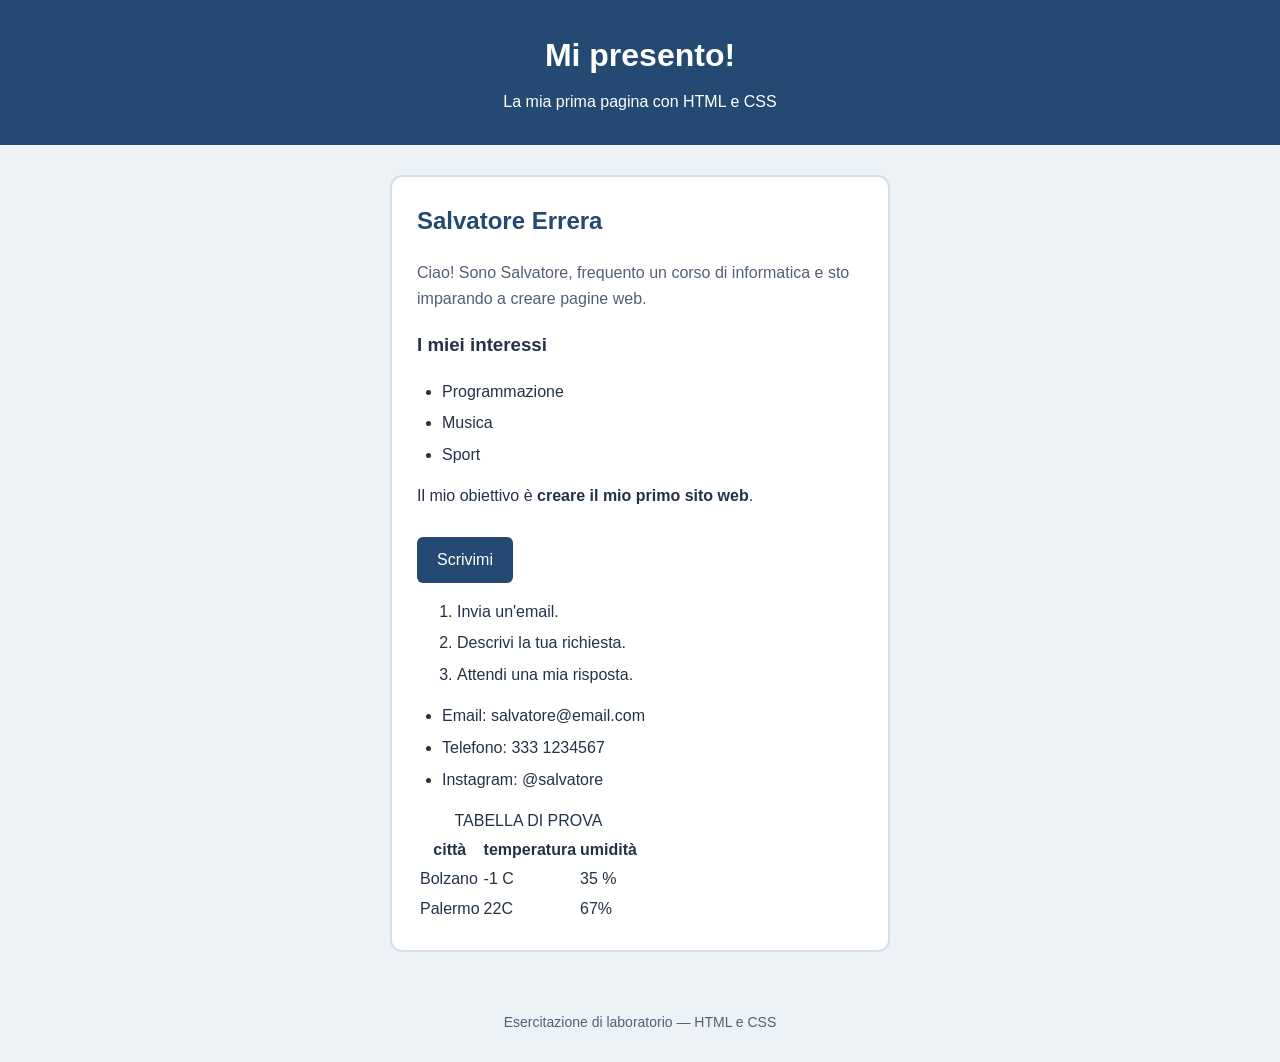
==== index.html @ 808e06b0 "Update index.html" ====
<!DOCTYPE html>
<html lang="it">
<head>
<meta charset="UTF-8">
<meta name="viewport" content="width=device-width, initial-scale=1.0">
<title>La mia scheda personale</title>
<link rel="stylesheet" href="style.css">
</head>
<body>
<!-- Intestazione della pagina -->
<header>
<h1>Mi presento!</h1>
<p>La mia prima pagina con HTML e CSS</p>

</header>
<!-- Contenuto principale -->
<main>
<article class="scheda">
<h2>Salvatore Errera</h2>
<p class="descrizione">
Ciao! Sono Salvatore, frequento un corso di informatica
e sto imparando a creare pagine web.
</p>
<h3>I miei interessi</h3>
<ul>
<li>Programmazione</li>
<li>Musica</li>
<li>Sport</li>
</ul>
<p>
Il mio obiettivo è
<strong>creare il mio primo sito web</strong>.
</p>
<a class="pulsante" href="mailto:salvatore@example.com">
Scrivimi
</a>
<ol>
  <li>Invia un'email.</li>
  <li>Descrivi la tua richiesta.</li>
  <li>Attendi una mia risposta.</li>
</ol>
  <ul>
  <li>Email: salvatore@email.com</li>
  <li>Telefono: 333 1234567</li>
  <li>Instagram: @salvatore</li>
</ul>
  <Table>
    <Caption> TABELLA DI PROVA</Caption>
    <tr> 
     <th>città</th>
    <th>temperatura</th>
    <th>umidità</th>
    </tr>
    <tr> 
    <td>Bolzano</td>
    <td> -1 C </td>
    <td> 35 % </td>
    </tr>
    <tr>
      <td>Palermo</td>
      <td>22C</td>
      <td>67%</td>
    </tr>
  </Table>
</article>
</main>
<!-- Piè di pagina -->
<footer>
<p>Esercitazione di laboratorio — HTML e CSS</p>
</footer>
</body>
</html>
---- style.css ----
/* Include padding e bordi nelle dimensioni degli elementi */
* {
    box-sizing: border-box;
}

/* Aspetto generale della pagina */
body {
    margin: 0;
    font-family: Arial, sans-serif;
    font-size: 16px;
    line-height: 1.6;
    color: #243247;
    background-color: #edf2f7;
}

/* Intestazione */
header {
    padding: 30px 20px;
    text-align: center;
    color: white;
    background-color: #244a73;
}

header h1 {
    margin: 0;
}

header p {
    margin: 8px 0 0;
}

/* Spazio intorno al contenuto principale */
main {
    padding: 30px 20px;
}

/* Scheda personale */
.scheda {
    max-width: 500px;
    margin: 0 auto;
    padding: 25px;
    background-color: white;
    border: 2px solid #d3dfec;
    border-radius: 12px;
}

/* Nome della persona */
.scheda h2 {
    margin-top: 0;
    color: #244a73;
}

/* Paragrafo introduttivo */
.descrizione {
    color: #526174;
}

/* Elenco degli interessi */
ul {
    padding-left: 25px;
}

li {
    margin-bottom: 6px;
}

/* Collegamento con aspetto di pulsante */
.pulsante {
    display: inline-block;
    margin-top: 12px;
    padding: 10px 20px;
    color: white;
    background-color: #244a73;
    border-radius: 6px;
    text-decoration: none;
}

/* Aspetto del collegamento al passaggio del mouse */
.pulsante:hover {
    background-color: #17334f;
}

/* Evidenza del collegamento quando selezionato con la tastiera */
.pulsante:focus-visible {
    outline: 3px solid #b54e00;
    outline-offset: 4px;
}

/* Piè di pagina */
footer {
    padding: 15px;
    text-align: center;
    font-size: 14px;
    color: #526174;
}
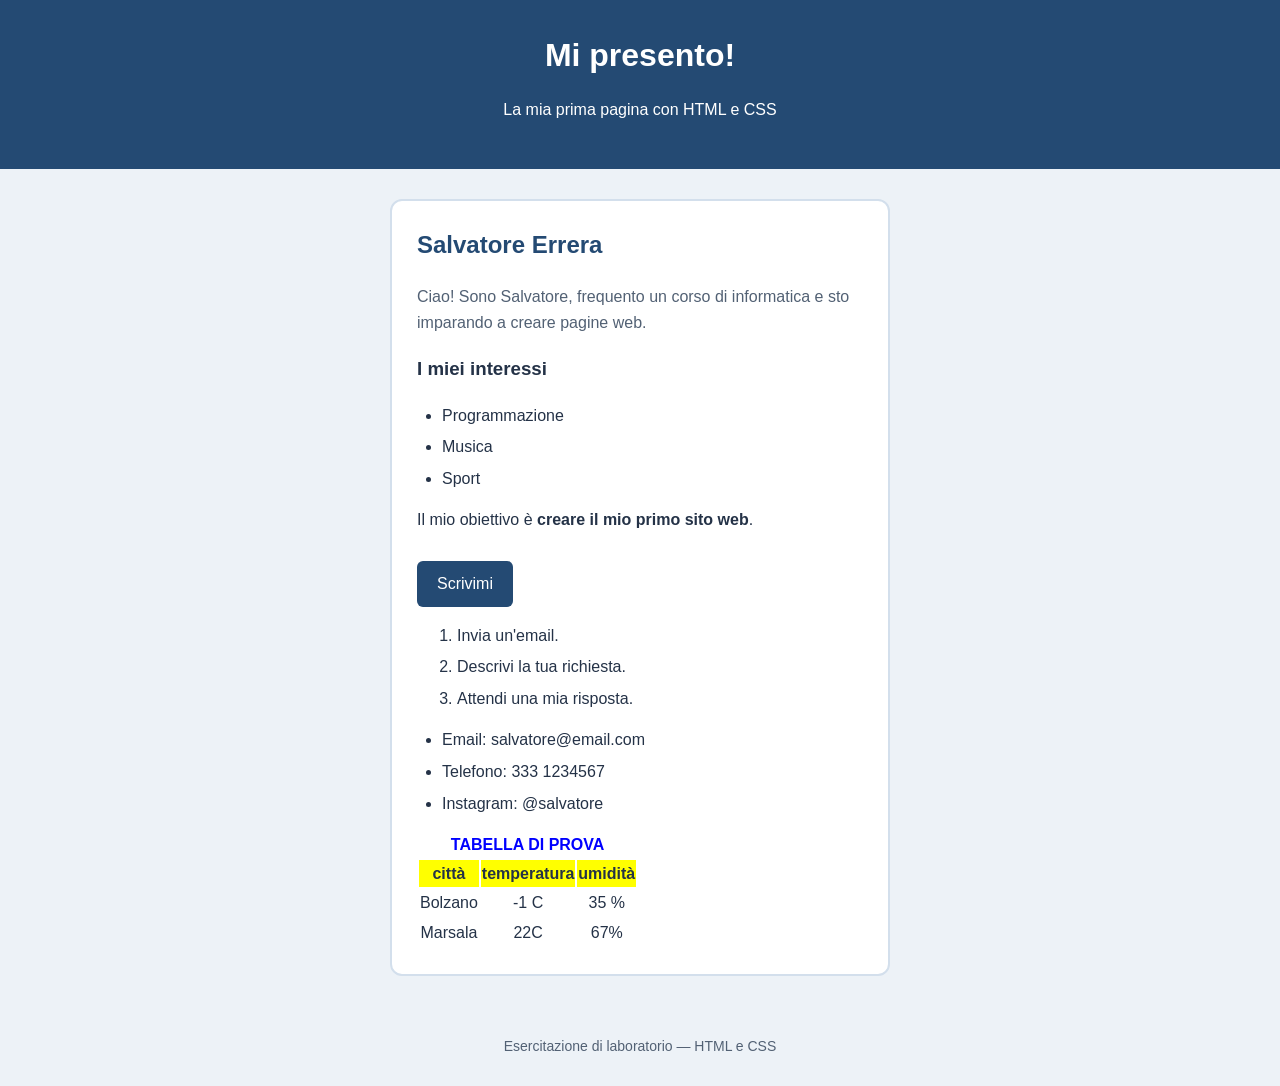
==== commit 77e51ef5: "Update index.html" ====
--- a/index.html
+++ b/index.html
@@ -48,8 +48,8 @@
     <Caption> TABELLA DI PROVA</Caption>
     <tr> 
      <th>città</th>
-    <th>temperatura</th>
-    <th>umidità</th>
+     <th>temperatura</th>
+     <th>umidità</th>
     </tr>
     <tr> 
     <td>Bolzano</td>
@@ -57,9 +57,9 @@
     <td> 35 % </td>
     </tr>
     <tr>
-      <td>Palermo</td>
-      <td>22C</td>
-      <td>67%</td>
+    <td>Marsala</td>
+    <td>22C</td>
+    <td>67%</td>
     </tr>
   </Table>
 </article>
--- a/style.css
+++ b/style.css
@@ -24,7 +24,49 @@
 header h1 {
     margin: 0;
 }
-
+<!DOCTYPE html>
+<html>
+<head>
+<meta charset="UTF-8">
+<title>Meteo Città</title>
+<style>
+table, th, td {
+    border: 1px solid black;
+    border-collapse: collapse;
+}
+caption {
+    font-weight: bold;
+    color: blue;
+}
+th {
+    background-color: yellow;
+}
+td {
+    text-align: center;
+}
+</style>
+</head>
+<body>
+<table style="width:50%;">
+<caption>METEO CITTÀ</caption>
+<tr>
+    <th>Città</th>
+    <th>Temperatura</th>
+    <th>Umidità</th>
+</tr>
+<tr>
+    <td>Bolzano</td>
+    <td>-1 °C</td>
+    <td>35%</td>
+</tr>
+<tr>
+    <td>Palermo</td>
+    <td>22 °C</td>
+    <td>67%</td>
+</tr>
+</table>
+</body>
+</html>
 header p {
     margin: 8px 0 0;
 }
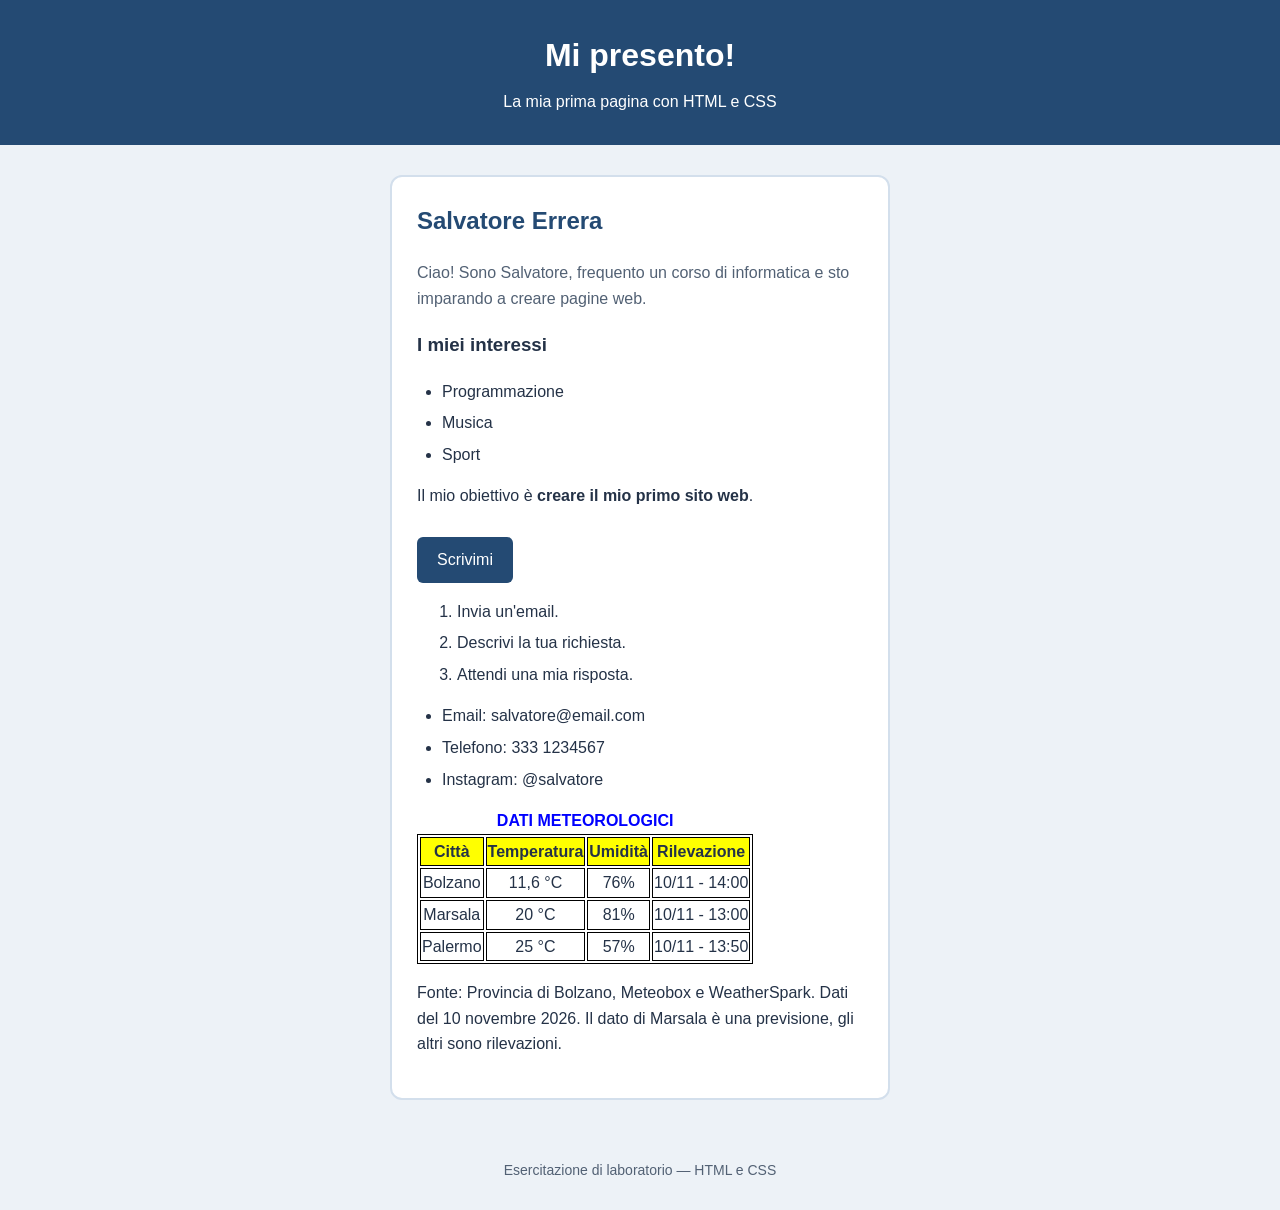
==== commit 6e71a166: "Update index.html" ====
--- a/index.html
+++ b/index.html
@@ -44,24 +44,43 @@
   <li>Telefono: 333 1234567</li>
   <li>Instagram: @salvatore</li>
 </ul>
-  <Table>
-    <Caption> TABELLA DI PROVA</Caption>
-    <tr> 
-     <th>città</th>
-     <th>temperatura</th>
-     <th>umidità</th>
+<table>
+    <caption>DATI METEOROLOGICI</caption>
+
+    <tr>
+        <th>Città</th>
+        <th>Temperatura</th>
+        <th>Umidità</th>
+        <th>Rilevazione</th>
     </tr>
-    <tr> 
-    <td>Bolzano</td>
-    <td> -1 C </td>
-    <td> 35 % </td>
+
+    <tr>
+        <td>Bolzano</td>
+        <td>11,6 °C</td>
+        <td>76%</td>
+        <td>10/11 - 14:00</td>
     </tr>
+
     <tr>
-    <td>Marsala</td>
-    <td>22C</td>
-    <td>67%</td>
+        <td>Marsala</td>
+        <td>20 °C</td>
+        <td>81%</td>
+        <td>10/11 - 13:00</td>
     </tr>
-  </Table>
+
+    <tr>
+        <td>Palermo</td>
+        <td>25 °C</td>
+        <td>57%</td>
+        <td>10/11 - 13:50</td>
+    </tr>
+</table>
+
+<p class="fonte">
+    Fonte: Provincia di Bolzano, Meteobox e WeatherSpark.
+    Dati del 10 novembre 2026.
+    Il dato di Marsala è una previsione, gli altri sono rilevazioni.
+</p>
 </article>
 </main>
 <!-- Piè di pagina -->
--- a/style.css
+++ b/style.css
@@ -1,6 +1,22 @@
 /* Include padding e bordi nelle dimensioni degli elementi */
 * {
     box-sizing: border-box;
+}
+table, th, td {
+    border: 1px solid black;
+}
+
+caption {
+    font-weight: bold; 
+    color: blue;
+}
+
+th {
+    background-color: yellow;
+}
+
+td {
+    text-align: center;
 }
 
 /* Aspetto generale della pagina */
@@ -24,49 +40,7 @@
 header h1 {
     margin: 0;
 }
-<!DOCTYPE html>
-<html>
-<head>
-<meta charset="UTF-8">
-<title>Meteo Città</title>
-<style>
-table, th, td {
-    border: 1px solid black;
-    border-collapse: collapse;
-}
-caption {
-    font-weight: bold;
-    color: blue;
-}
-th {
-    background-color: yellow;
-}
-td {
-    text-align: center;
-}
-</style>
-</head>
-<body>
-<table style="width:50%;">
-<caption>METEO CITTÀ</caption>
-<tr>
-    <th>Città</th>
-    <th>Temperatura</th>
-    <th>Umidità</th>
-</tr>
-<tr>
-    <td>Bolzano</td>
-    <td>-1 °C</td>
-    <td>35%</td>
-</tr>
-<tr>
-    <td>Palermo</td>
-    <td>22 °C</td>
-    <td>67%</td>
-</tr>
-</table>
-</body>
-</html>
+
 header p {
     margin: 8px 0 0;
 }
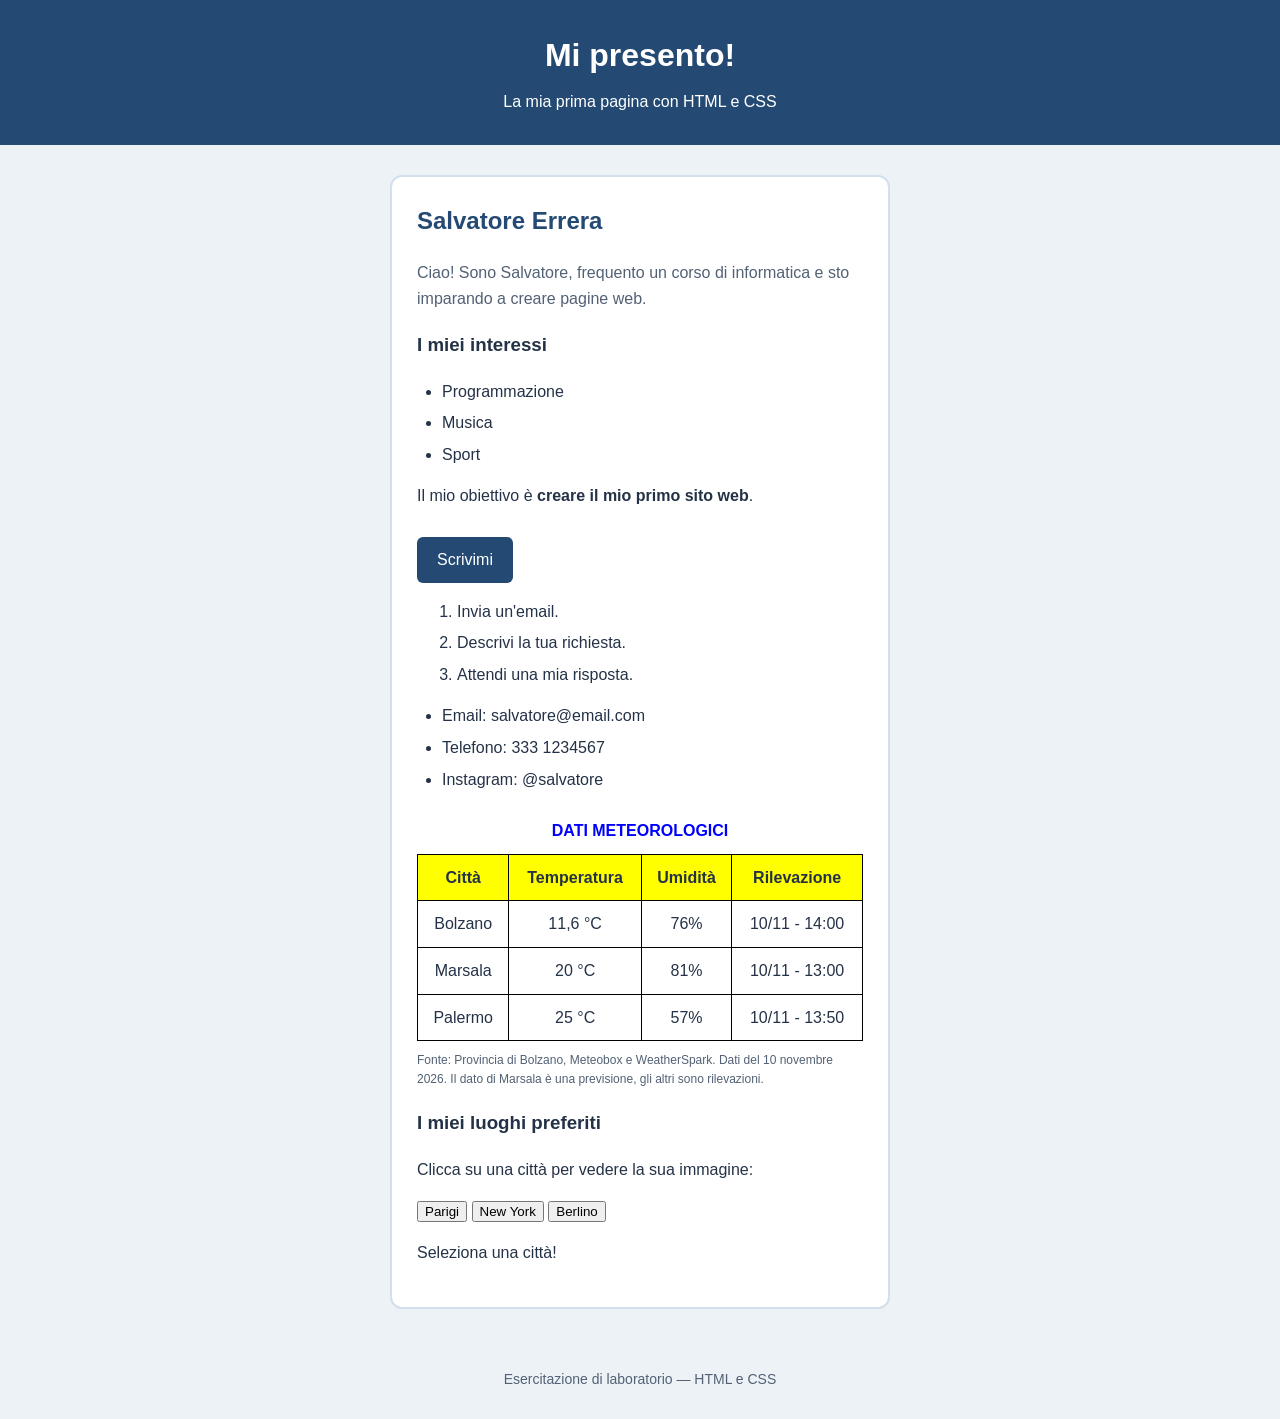
==== commit baa72d95: "Update index.html" ====
--- a/index.html
+++ b/index.html
@@ -81,6 +81,45 @@
     Dati del 10 novembre 2026.
     Il dato di Marsala è una previsione, gli altri sono rilevazioni.
 </p>
+  </Table>
+
+<!-- I miei luoghi preferiti -->
+<h3>I miei luoghi preferiti</h3>
+
+<p>Clicca su una città per vedere la sua immagine:</p>
+
+<div class="luoghi">
+    <button onclick="mostraCitta('parigi')">Parigi</button>
+    <button onclick="mostraCitta('newyork')">New York</button>
+    <button onclick="mostraCitta('berlino')">Berlino</button>
+</div>
+
+<div id="immagine-citta">
+    <p>Seleziona una città!</p>
+</div>
+
+<script>
+function mostraCitta(citta) {
+    let contenuto = "";
+
+    if (citta === "parigi") {
+        contenuto = '<img src="parigi.jpg" alt="Parigi">';
+    }
+
+    if (citta === "newyork") {
+        contenuto = '<img src="newyork.jpg" alt="New York">';
+    }
+
+    if (citta === "berlino") {
+        contenuto = '<img src="berlino.jpg" alt="Berlino">';
+    }
+
+    document.getElementById("immagine-citta").innerHTML = contenuto;
+}
+</script>
+
+</article>
+</main>
 </article>
 </main>
 <!-- Piè di pagina -->
--- a/style.css
+++ b/style.css
@@ -2,13 +2,21 @@
 * {
     box-sizing: border-box;
 }
+table {
+    width: 100%;
+    border-collapse: collapse;
+    margin-top: 15px;
+}
+
 table, th, td {
     border: 1px solid black;
+    padding: 10px;
 }
 
 caption {
-    font-weight: bold; 
+    font-weight: bold;
     color: blue;
+    padding: 10px;
 }
 
 th {
@@ -19,6 +27,11 @@
     text-align: center;
 }
 
+.fonte {
+    font-size: 12px;
+    color: #526174;
+    margin-top: 10px;
+}
 /* Aspetto generale della pagina */
 body {
     margin: 0;
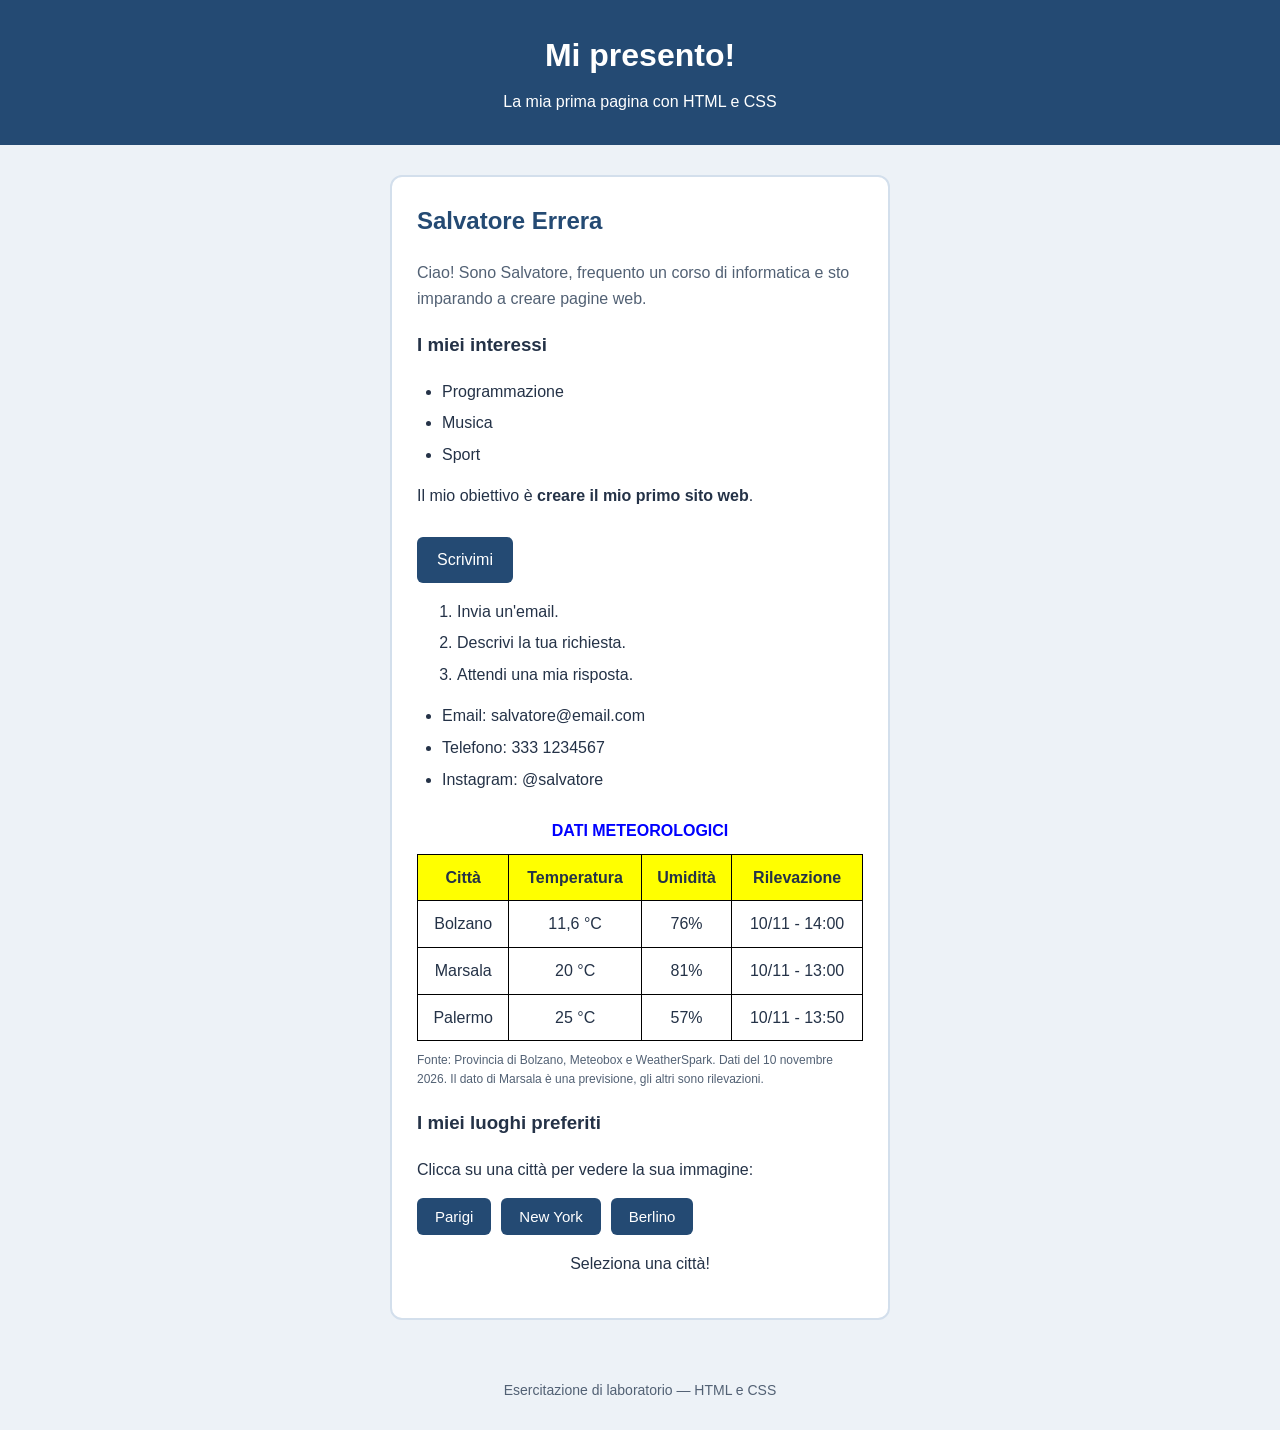
==== commit 4f002a6a: "Update index.html" ====
--- a/index.html
+++ b/index.html
@@ -99,21 +99,23 @@
 </div>
 
 <script>
-function mostraCitta(citta) {
+  function mostraCitta(citta) {
     let contenuto = "";
 
     if (citta === "parigi") {
-        contenuto = '<img src="parigi.jpg" alt="Parigi">';
+        contenuto = '<img src="Parigi.jpeg" alt="Parigi">';
     }
 
     if (citta === "newyork") {
-        contenuto = '<img src="newyork.jpg" alt="New York">';
+        contenuto = '<img src="NewYork.jpeg" alt="New York">';
     }
 
     if (citta === "berlino") {
-        contenuto = '<img src="berlino.jpg" alt="Berlino">';
+        contenuto = '<img src="Berlino.jpeg" alt="Berlino">';
     }
 
+    document.getElementById("immagine-citta").innerHTML = contenuto;
+  }
     document.getElementById("immagine-citta").innerHTML = contenuto;
 }
 </script>
--- a/style.css
+++ b/style.css
@@ -122,3 +122,39 @@
     font-size: 14px;
     color: #526174;
 }
+
+/* I miei luoghi preferiti */
+
+.luoghi {
+    display: flex;
+    gap: 10px;
+    flex-wrap: wrap;
+    margin: 15px 0;
+}
+
+.luoghi button {
+    padding: 10px 18px;
+    background-color: #244a73;
+    color: white;
+    border: none;
+    border-radius: 6px;
+    cursor: pointer;
+    font-size: 15px;
+}
+
+.luoghi button:hover {
+    background-color: #17334f;
+}
+
+#immagine-citta {
+    margin-top: 15px;
+    text-align: center;
+}
+
+#immagine-citta img {
+    width: 100%;
+    max-width: 450px;
+    height: 250px;
+    object-fit: cover;
+    border-radius: 10px;
+}
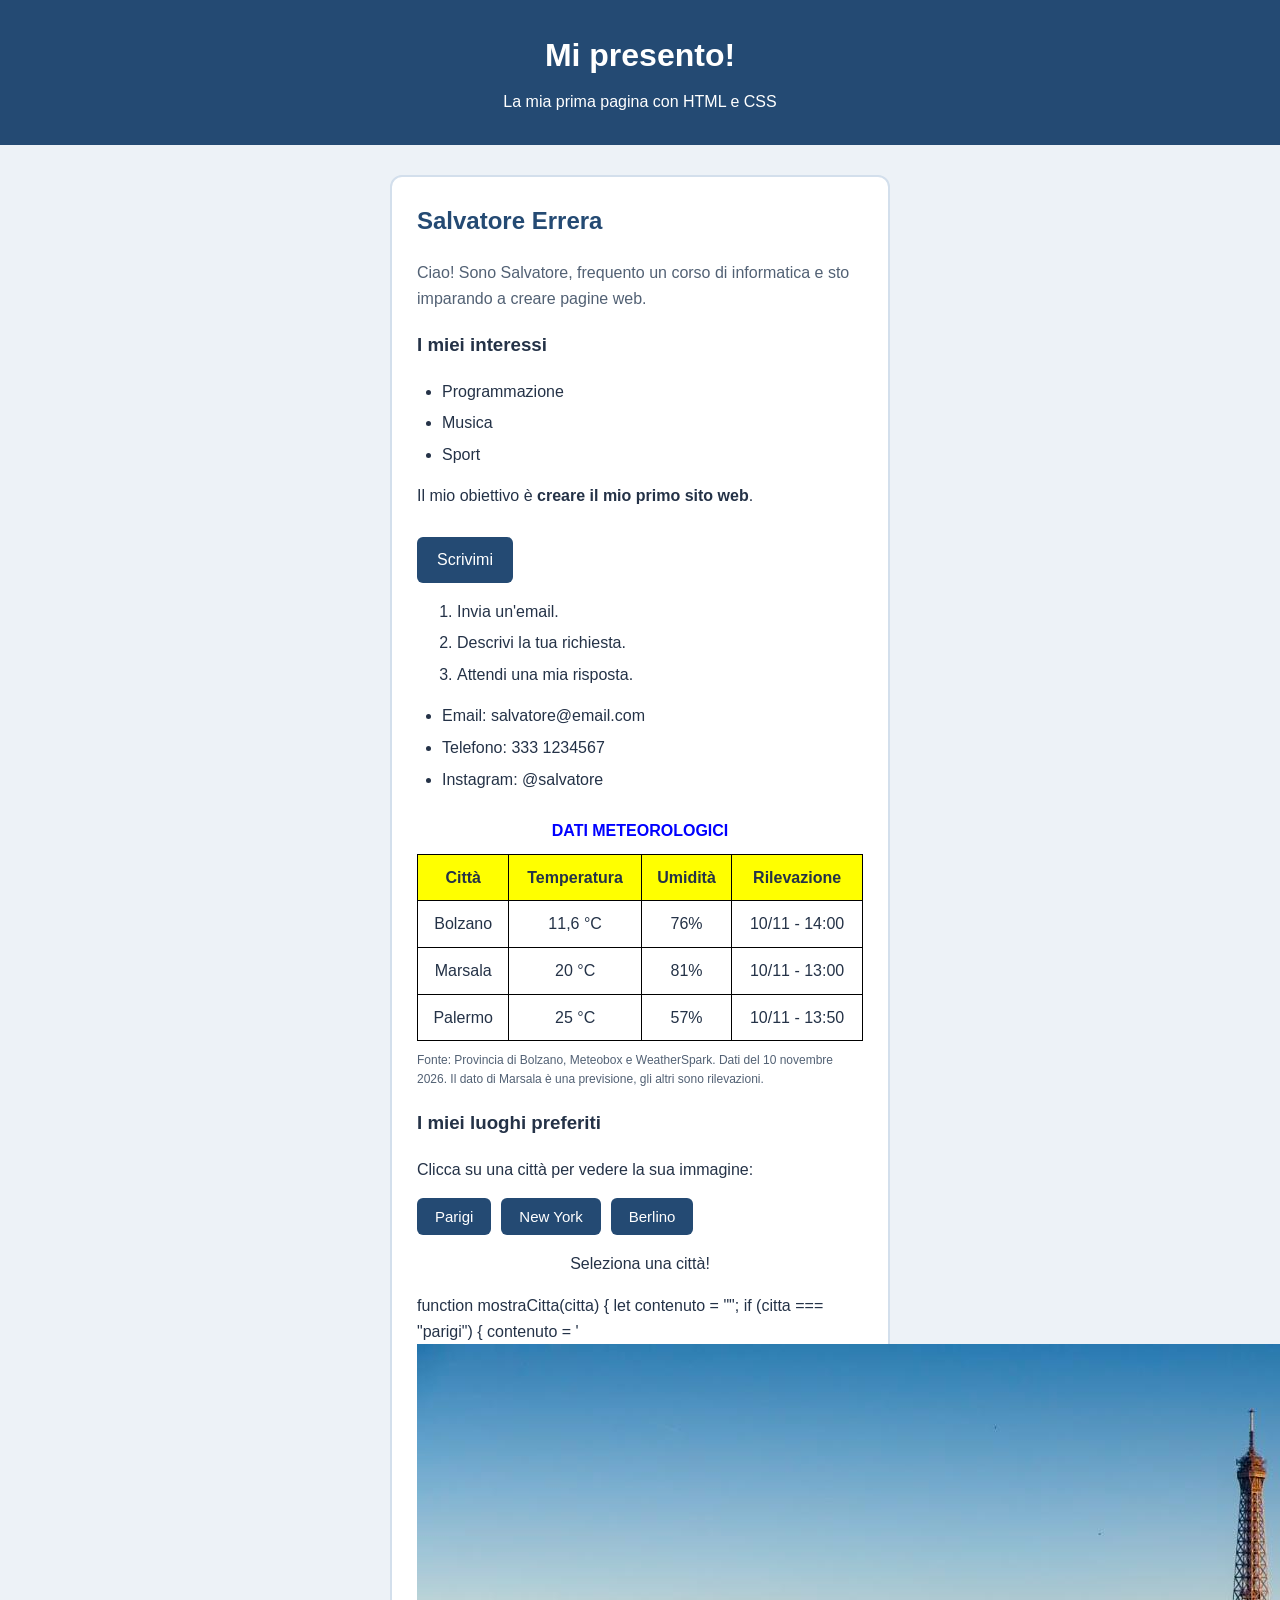
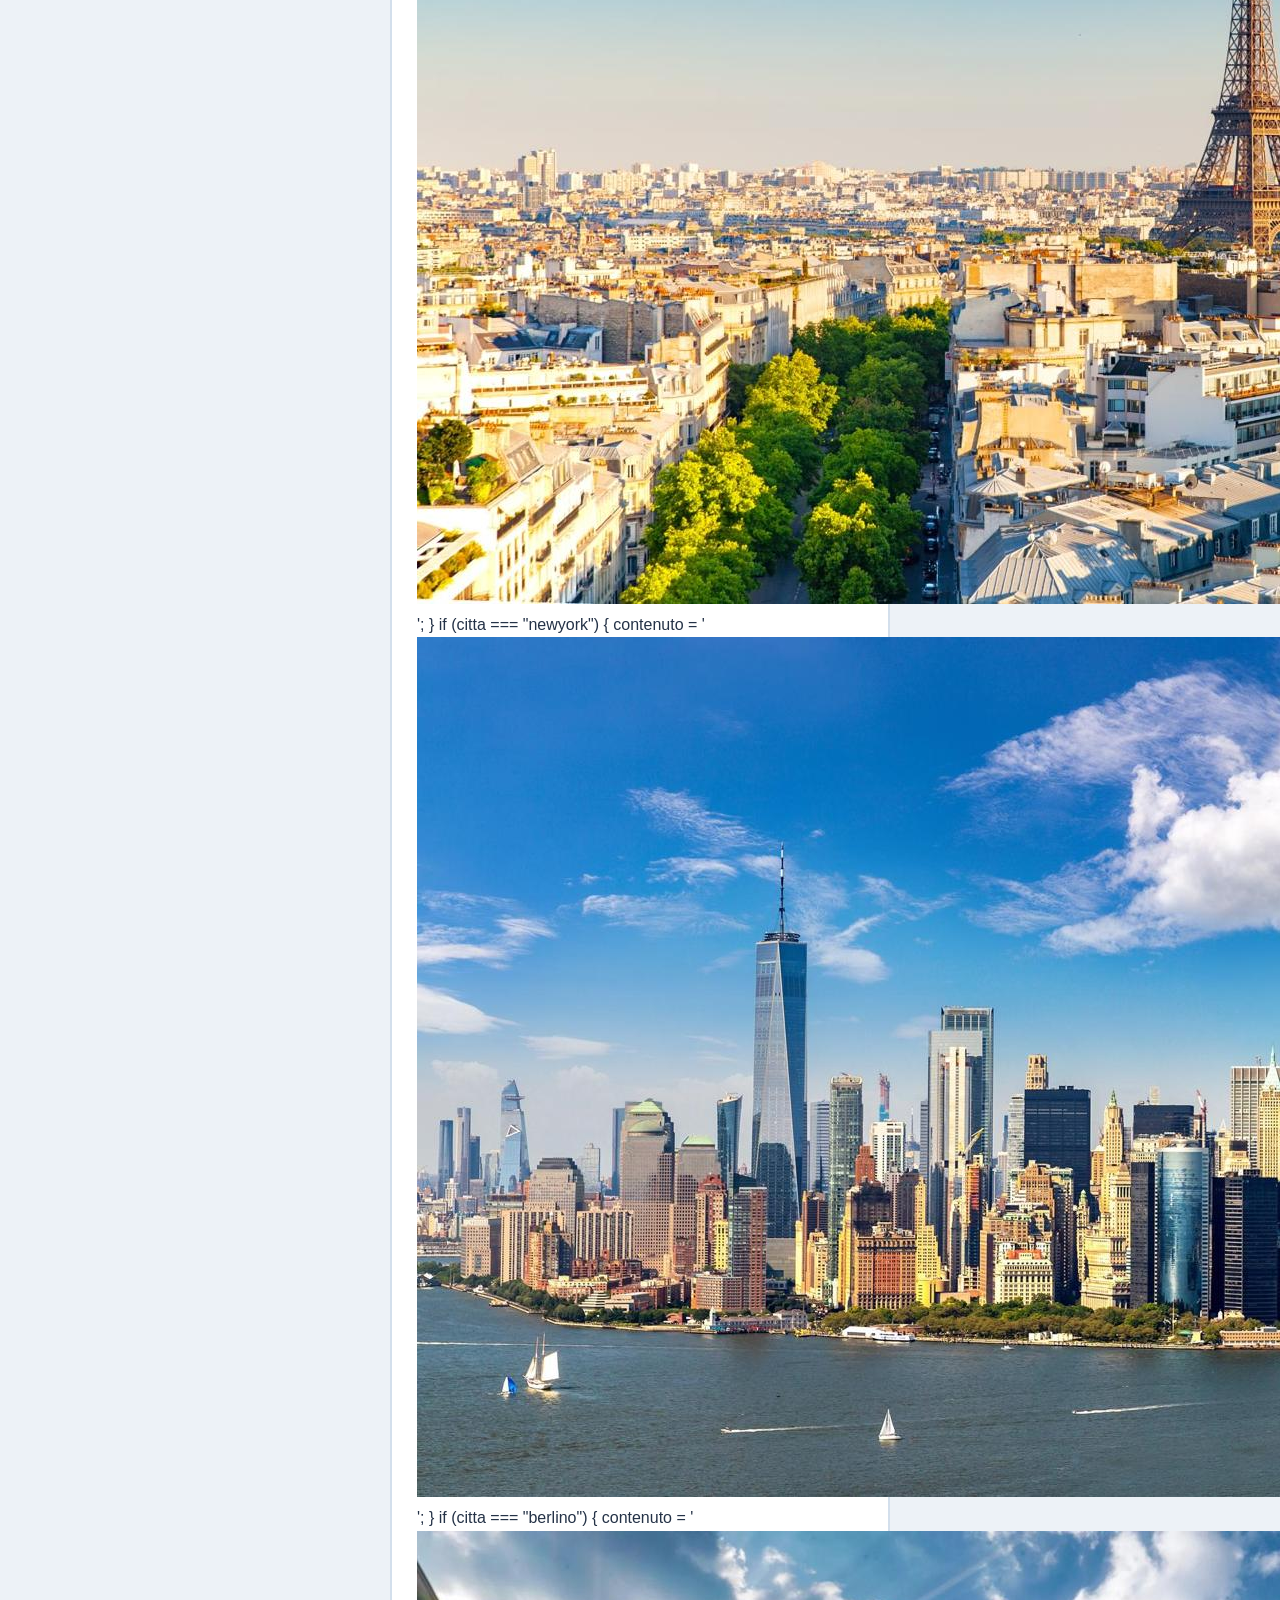
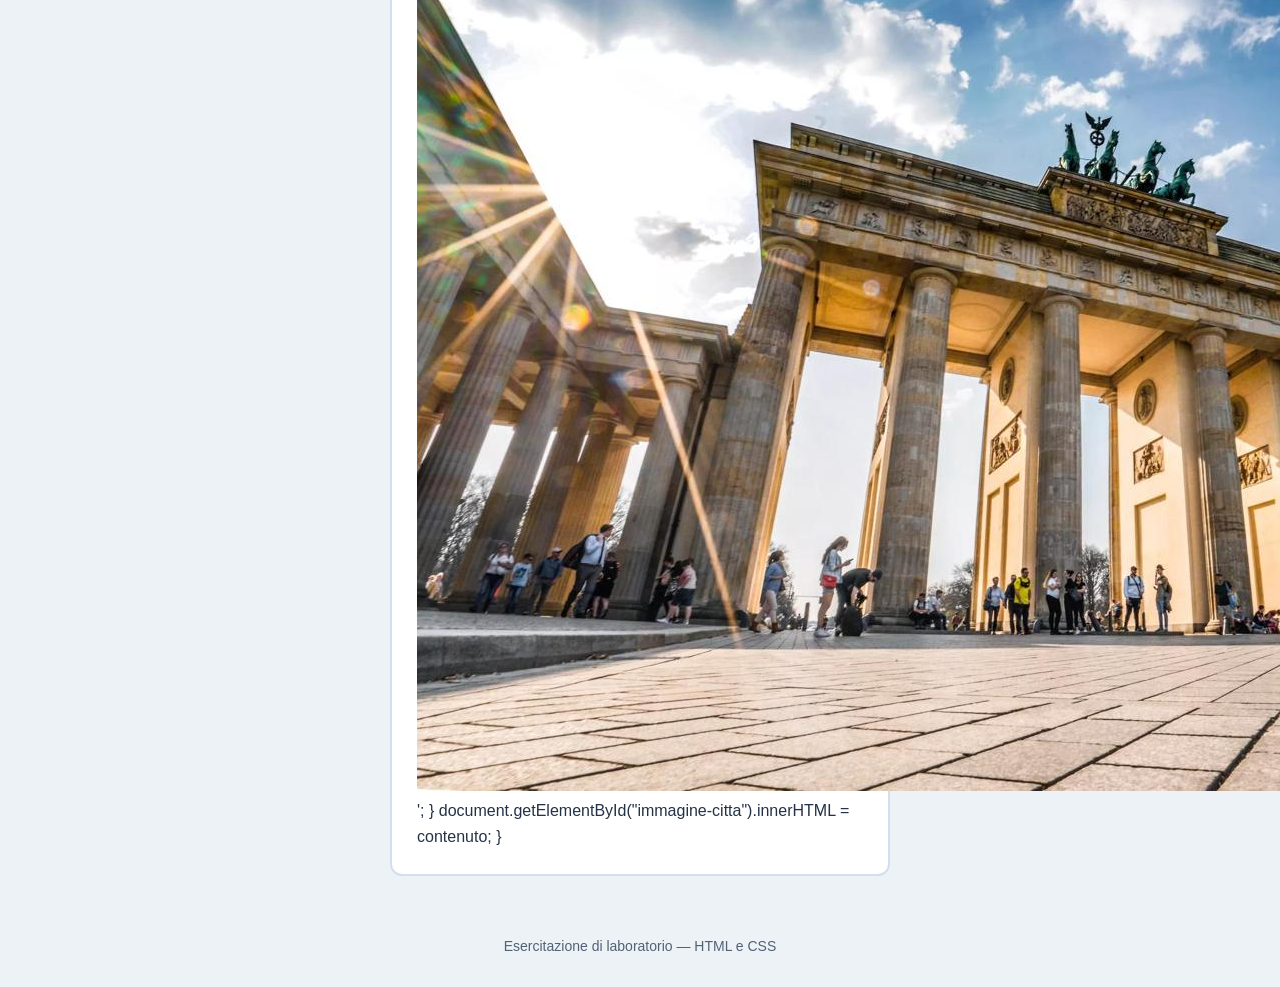
==== commit 47dadd1a: "Update index.html" ====
--- a/index.html
+++ b/index.html
@@ -98,8 +98,8 @@
     <p>Seleziona una città!</p>
 </div>
 
-<script>
-  function mostraCitta(citta) {
+
+function mostraCitta(citta) {
     let contenuto = "";
 
     if (citta === "parigi") {
@@ -115,10 +115,8 @@
     }
 
     document.getElementById("immagine-citta").innerHTML = contenuto;
-  }
-    document.getElementById("immagine-citta").innerHTML = contenuto;
 }
-</script>
+
 
 </article>
 </main>
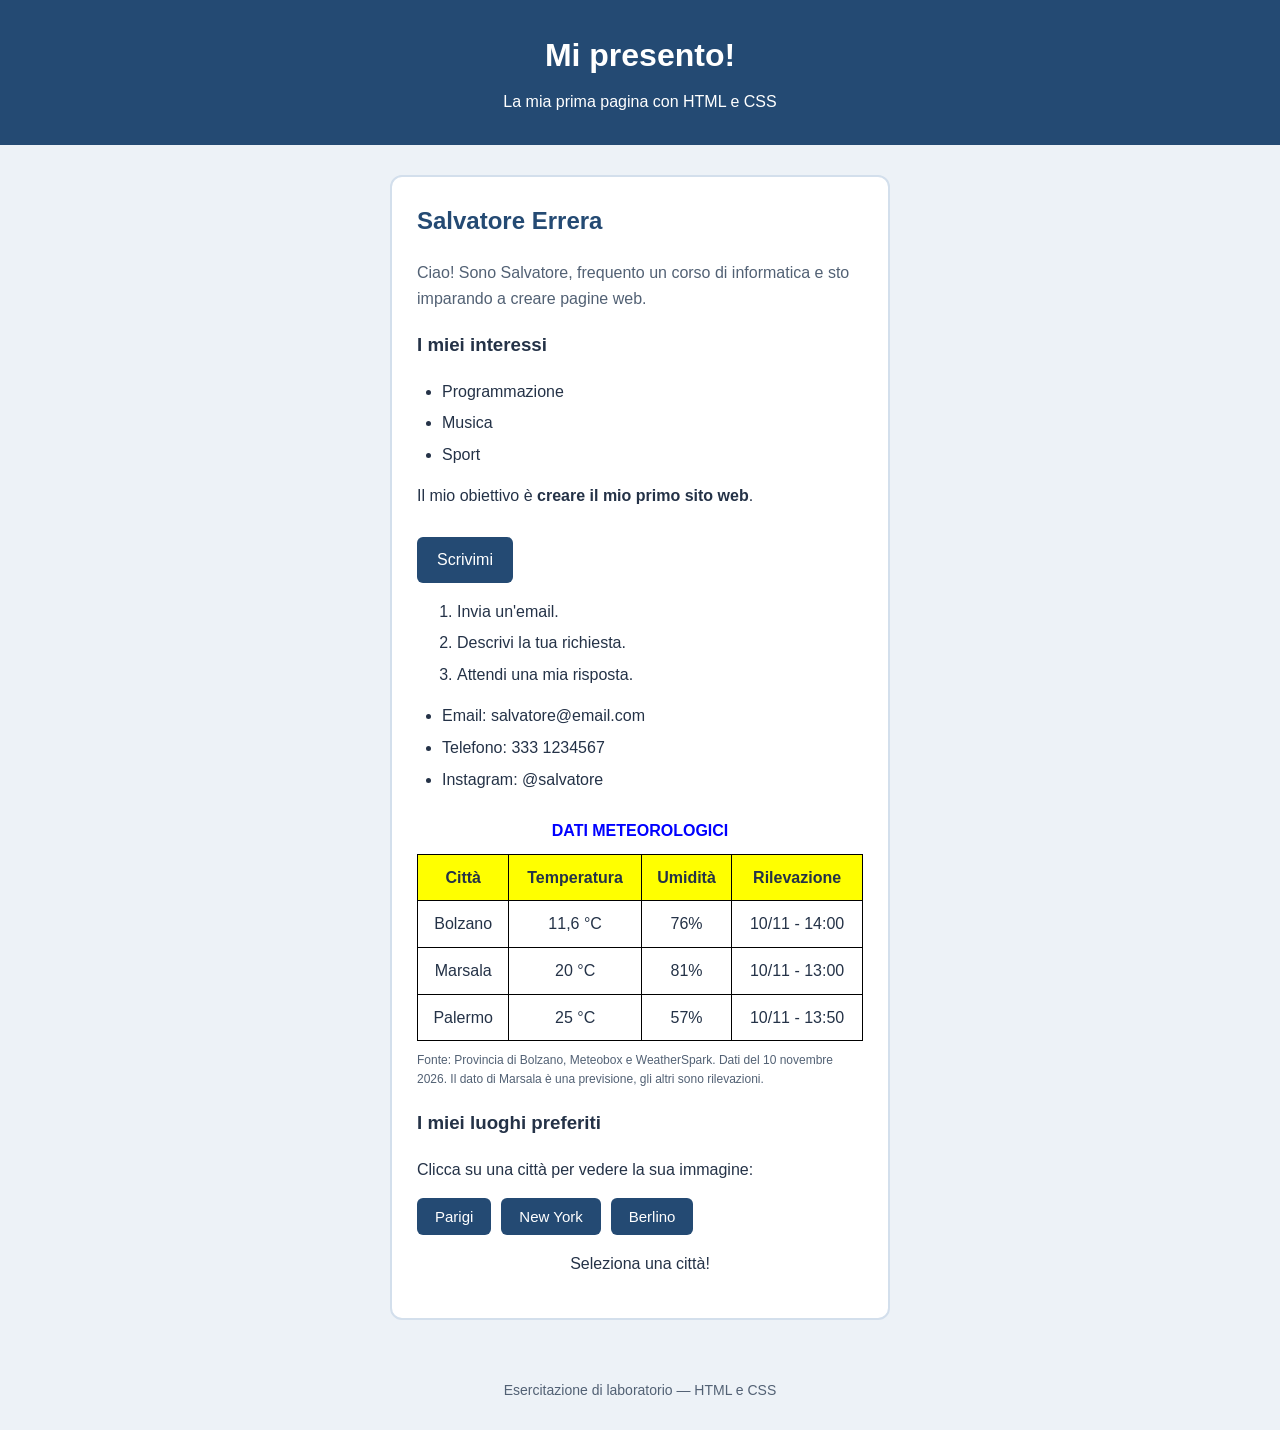
==== commit 1000185a: "Update index.html" ====
--- a/index.html
+++ b/index.html
@@ -99,23 +99,25 @@
 </div>
 
 
+
+<script>
 function mostraCitta(citta) {
     let contenuto = "";
 
     if (citta === "parigi") {
-        contenuto = '<img src="Parigi.jpeg" alt="Parigi">';
-    }
-
-    if (citta === "newyork") {
-        contenuto = '<img src="NewYork.jpeg" alt="New York">';
-    }
-
-    if (citta === "berlino") {
-        contenuto = '<img src="Berlino.jpeg" alt="Berlino">';
+        contenuto = '<img src="./Parigi.jpeg" alt="Parigi">';
+    } 
+    else if (citta === "newyork") {
+        contenuto = '<img src="./NewYork.jpeg" alt="New York">';
+    } 
+    else if (citta === "berlino") {
+        contenuto = '<img src="./Berlino.jpeg" alt="Berlino">';
     }
 
     document.getElementById("immagine-citta").innerHTML = contenuto;
 }
+</script>
+
 
 
 </article>
